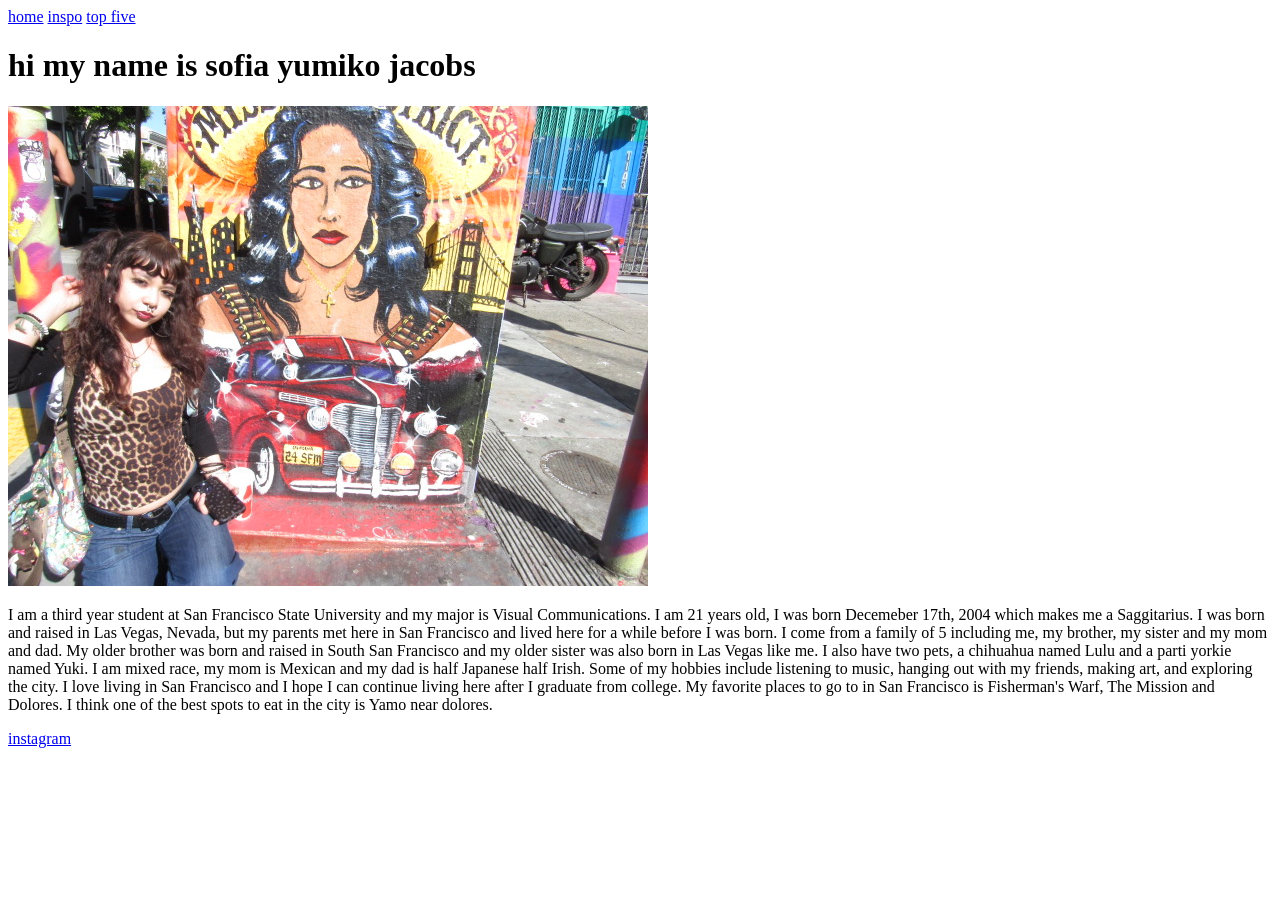
==== index.html @ 43ec534a "initial upload" ====
<!DOCTYPE html>
<html lang="en">
<head>
    <meta charset="UTF-8">
    <link rel="stylesheet" href="styles.css">
    <title>sofia yumiko jacobs</title>
    
</head>

<body>
    
    <a href ="../jacobs_sofia_portfolio/index.html">home</a>
    <a href="../sofia_jacobs_inspirationpage/index.html">inspo</a>
    <a href="../sofia_jacobs_topFivePage/index.html">top five</a>

    <h1>hi my name is sofia yumiko jacobs</h1>


    <img src="img/me.png" alt="Sofia Yumiko Jacobs">


    <p>I am a third year student at San Francisco State University and my major is Visual Communications. I am 21 years old, I was born Decemeber 17th, 2004 which makes me a Saggitarius. I was born and raised in Las Vegas, Nevada, but my parents met here in San Francisco and lived here for a while before I was born. I come from a family of 5 including me, my brother, my sister and my mom and dad. My older brother was born and raised in South San Francisco and my older sister was also born in Las Vegas like me. I also have two pets, a chihuahua named Lulu and a parti yorkie named Yuki. I am mixed race, my mom is Mexican and my dad is half Japanese half Irish. Some of my hobbies include listening to music, hanging out with my friends, making art, and exploring the city. I love living in San Francisco and I hope I can continue living here after I graduate from college. My favorite places to go to in San Francisco is Fisherman's Warf, The Mission and Dolores. I think one of the best spots to eat in the city is Yamo near dolores.</p>

    <a href="https://www.instagram.com/sofiayumik0/">instagram</a>




</body> 
</html>
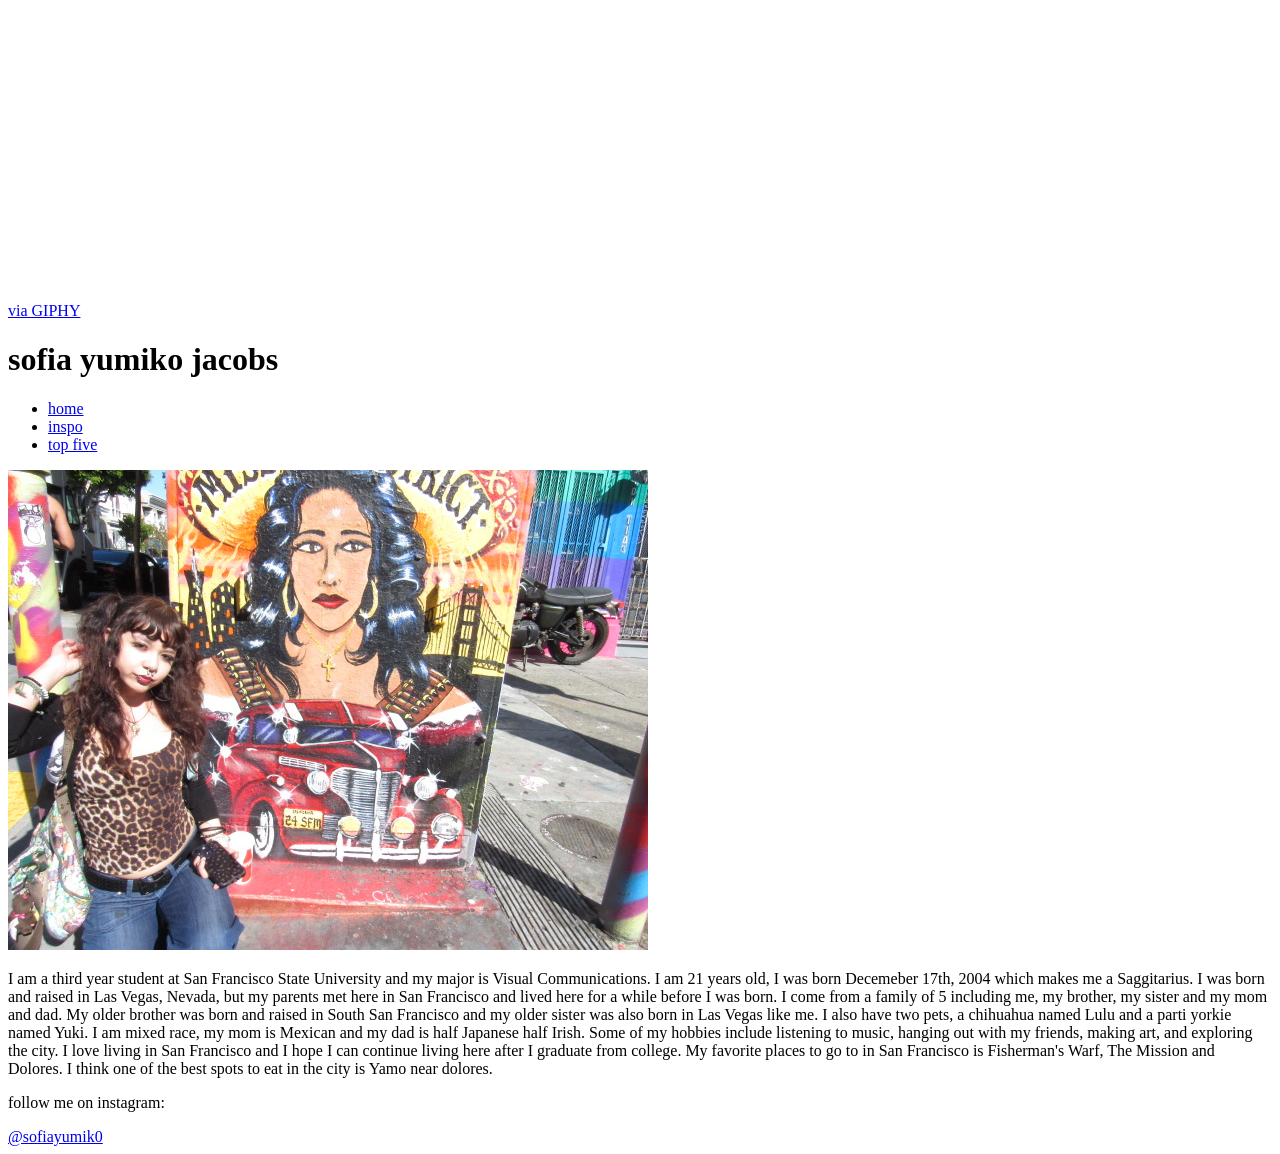
==== commit 11787651: "Add files via upload" ====
--- a/index.html
+++ b/index.html
@@ -1,29 +1,67 @@
 <!DOCTYPE html>
 <html lang="en">
 <head>
-    <meta charset="UTF-8">
-    <link rel="stylesheet" href="styles.css">
-    <title>sofia yumiko jacobs</title>
-    
-</head>
+        <meta charset="UTF-8">
+        <link rel="stylesheet" href="css/style.css">
+        <title>sofia yumiko jacobs</title>
 
-<body>
-    
-    <a href ="../jacobs_sofia_portfolio/index.html">home</a>
-    <a href="../sofia_jacobs_inspirationpage/index.html">inspo</a>
-    <a href="../sofia_jacobs_topFivePage/index.html">top five</a>
-
-    <h1>hi my name is sofia yumiko jacobs</h1>
+        <link rel="preconnect" href="https://fonts.googleapis.com">
+        <link rel="preconnect" href="https://fonts.gstatic.com" crossorigin>
+        <link href="https://fonts.googleapis.com/css2?family=Bungee&family=Sixtyfour&display=swap" rel="stylesheet">
+        <link href="https://fonts.googleapis.com/css2?family=Bungee&family=Pixelify+Sans:wght@400..700&family=Sixtyfour&display=swap" rel="stylesheet">
 
 
-    <img src="img/me.png" alt="Sofia Yumiko Jacobs">
+</head>
+<body>
+    <header>
+        <div class="header-content">
+
+            <div class="dog-gif">
+                <iframe
+               src="https://giphy.com/embed/JISSFjNQgPdyzblyHD" 
+               width="480" 
+               height="274" 
+               style="" 
+               frameBorder="0" 
+               class="giphy-embed" 
+               allowFullScreen>
+            </iframe>
+           
+            <p>
+                <a href="https://giphy.com/gifs/JISSFjNQgPdyzblyHD">via GIPHY</a>
+            </p>
 
 
-    <p>I am a third year student at San Francisco State University and my major is Visual Communications. I am 21 years old, I was born Decemeber 17th, 2004 which makes me a Saggitarius. I was born and raised in Las Vegas, Nevada, but my parents met here in San Francisco and lived here for a while before I was born. I come from a family of 5 including me, my brother, my sister and my mom and dad. My older brother was born and raised in South San Francisco and my older sister was also born in Las Vegas like me. I also have two pets, a chihuahua named Lulu and a parti yorkie named Yuki. I am mixed race, my mom is Mexican and my dad is half Japanese half Irish. Some of my hobbies include listening to music, hanging out with my friends, making art, and exploring the city. I love living in San Francisco and I hope I can continue living here after I graduate from college. My favorite places to go to in San Francisco is Fisherman's Warf, The Mission and Dolores. I think one of the best spots to eat in the city is Yamo near dolores.</p>
+                <h1 class="bungee-regular">sofia yumiko jacobs</h1>
+            </div>
 
-    <a href="https://www.instagram.com/sofiayumik0/">instagram</a>
+            
+
+            <nav>
+                <ul>
+                    <li><a href="/portfolio/index.html">home</a></li>
+                    <li><a href="/portfolio/sofia_jacobs_inspirationpage%20copy/inspiration.html">inspo</a></li>
+                    <li><a href="/portfolio/sofia_jacobs_topFivePage%20copy/topFives.html">top five</a></li>
+                </ul>
+            </nav>
+        </div>
+    </header>
+
+<div class="img-box">
+    <img src="img/me.png" alt="Sofia Yumiko Jacobs">
+</div>
+
+<div class="text-box">
+<p> I am a third year student at San Francisco State University and my major is Visual Communications. I am 21 years old, I was born Decemeber 17th, 2004 which makes me a Saggitarius. I was born and raised in Las Vegas, Nevada, but my parents met here in San Francisco and lived here for a while before I was born. I come from a family of 5 including me, my brother, my sister and my mom and dad. My older brother was born and raised in South San Francisco and my older sister was also born in Las Vegas like me. I also have two pets, a chihuahua named Lulu and a parti yorkie named Yuki. I am mixed race, my mom is Mexican and my dad is half Japanese half Irish. Some of my hobbies include listening to music, hanging out with my friends, making art, and exploring the city. I love living in San Francisco and I hope I can continue living here after I graduate from college. My favorite places to go to in San Francisco is Fisherman's Warf, The Mission and Dolores. I think one of the best spots to eat in the city is Yamo near dolores.</p>
+</div>
 
 
+<footer>
+    <div class="footer-content">
+        <p>follow me on instagram:</p>
+        <a class="footer-link" href="https://www.instagram.com/sofiayumik0/" target="_blank">@sofiayumik0</a>
+    </div>
+</footer>
 
 
 </body> 
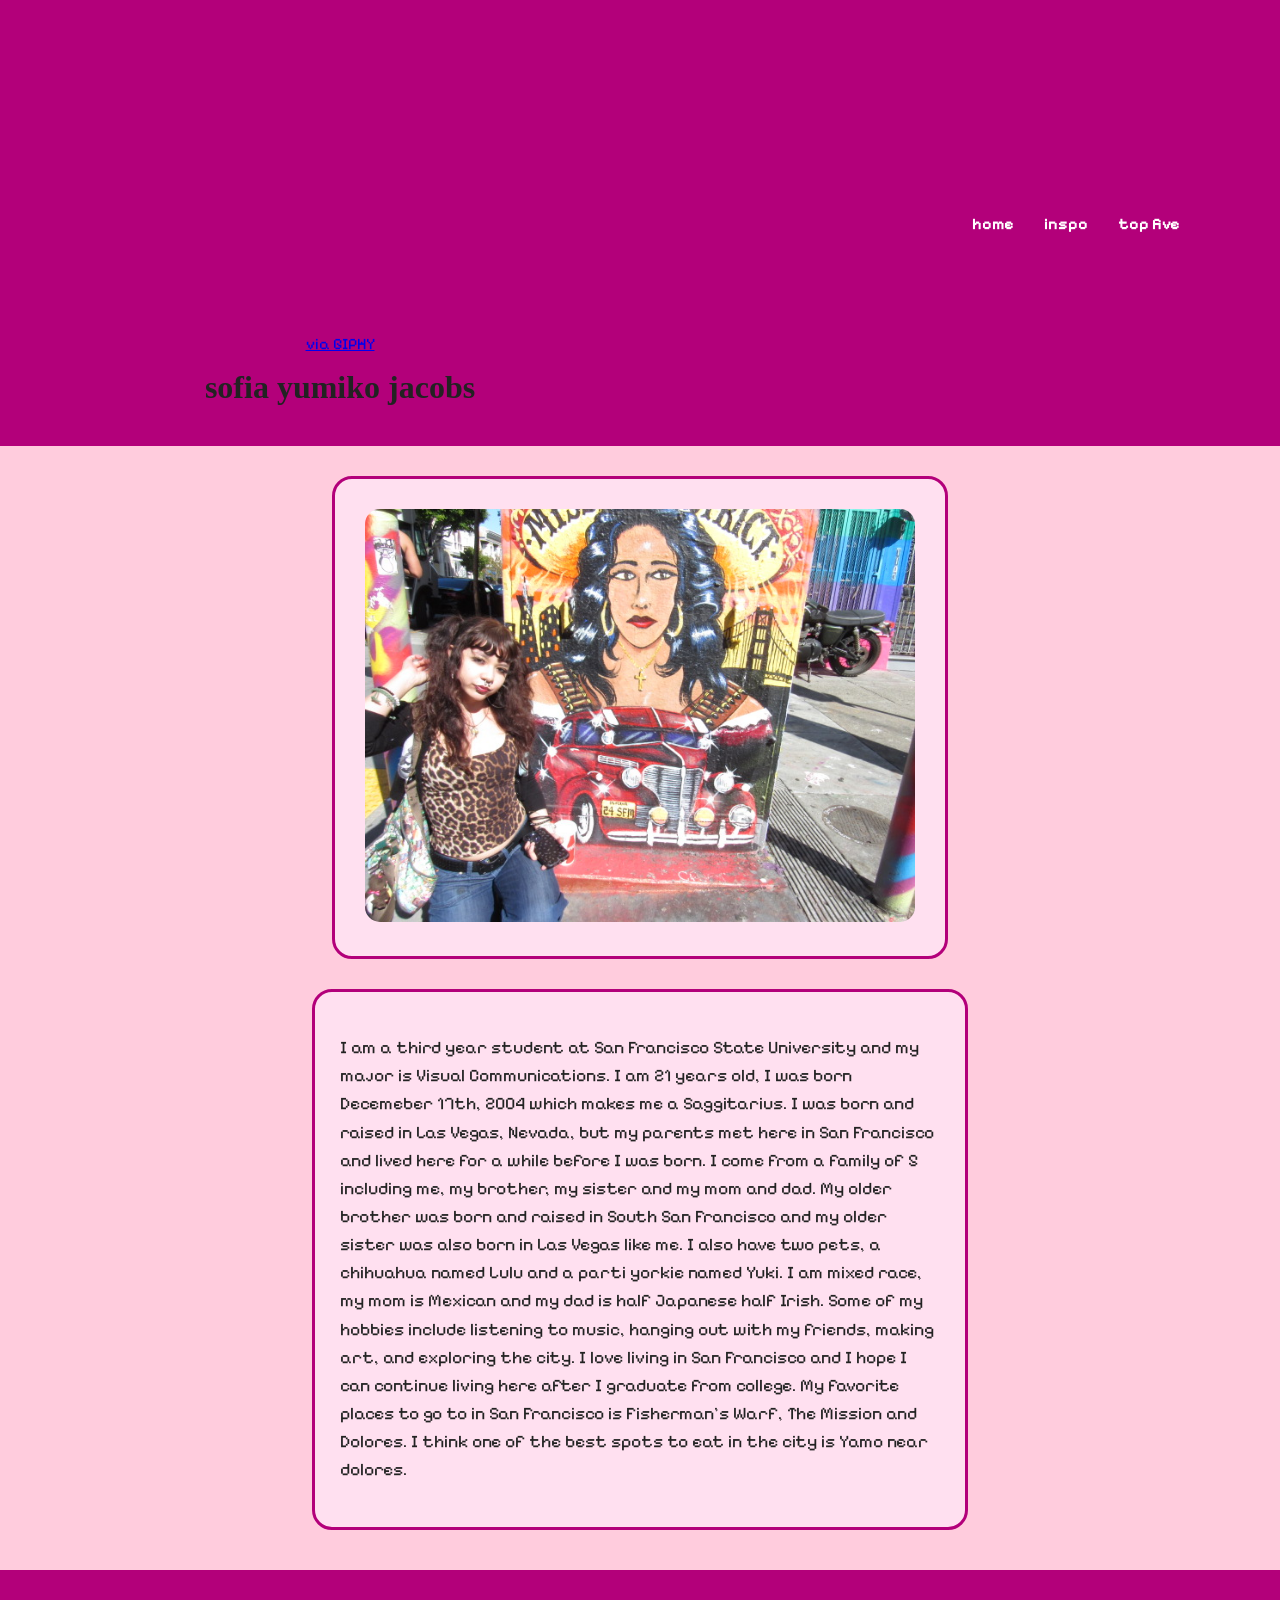
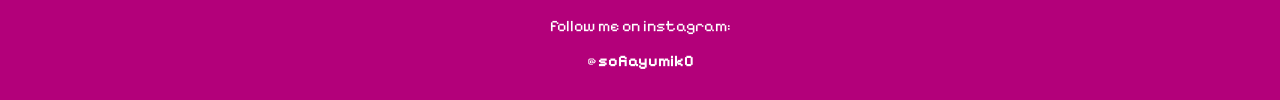
==== commit d1e32e0a: "Update stylesheet link and navigation links" ====
--- a/index.html
+++ b/index.html
@@ -2,7 +2,7 @@
 <html lang="en">
 <head>
         <meta charset="UTF-8">
-        <link rel="stylesheet" href="css/style.css">
+        <link rel="stylesheet" href="style.css">
         <title>sofia yumiko jacobs</title>
 
         <link rel="preconnect" href="https://fonts.googleapis.com">
@@ -18,34 +18,32 @@
 
             <div class="dog-gif">
                 <iframe
-               src="https://giphy.com/embed/JISSFjNQgPdyzblyHD" 
-               width="480" 
-               height="274" 
-               style="" 
-               frameBorder="0" 
-               class="giphy-embed" 
-               allowFullScreen>
-            </iframe>
-           
-            <p>
-                <a href="https://giphy.com/gifs/JISSFjNQgPdyzblyHD">via GIPHY</a>
-            </p>
+                    src="https://giphy.com/embed/JISSFjNQgPdyzblyHD" 
+                    width="480" 
+                    height="274"
+                    frameBorder="0"
+                    class="giphy-embed"
+                    allowFullScreen>
+                </iframe>
 
+                <p>
+                    <a href="https://giphy.com/gifs/JISSFjNQgPdyzblyHD">via GIPHY</a>
+                </p>
 
                 <h1 class="bungee-regular">sofia yumiko jacobs</h1>
             </div>
 
-            
-
             <nav>
                 <ul>
-                    <li><a href="/portfolio/index.html">home</a></li>
-                    <li><a href="/portfolio/sofia_jacobs_inspirationpage%20copy/inspiration.html">inspo</a></li>
-                    <li><a href="/portfolio/sofia_jacobs_topFivePage%20copy/topFives.html">top five</a></li>
+                    <li><a href="index.html">home</a></li>
+                    <li><a href="sofia_jacobs_inspirationpage copy/inspiration.html">inspo</a></li>
+                    <li><a href="sofia_jacobs_topFivePage copy/topFives.html">top five</a></li>
                 </ul>
             </nav>
+
         </div>
     </header>
+
 
 <div class="img-box">
     <img src="img/me.png" alt="Sofia Yumiko Jacobs">
@@ -65,4 +63,4 @@
 
 
 </body> 
-</html>+</html>
--- a/style.css
+++ b/style.css
@@ -0,0 +1,135 @@
+:root {
+    --bg: #ffb6d9;
+    --text: #222;
+    --link: #b3007a;
+    --accent: #ff69b4;
+    --max-width: 900px;
+}
+
+body {
+    margin: 0;
+    font-family: "Pixelify Sans", sans-serif;
+   background-color: #ffccdd;
+    color: var(--text);
+}
+
+header {
+    background-color: var(--link);
+    padding: 40px;
+    text-align: center;
+}
+
+.header-content {
+    width: 90%;
+    max-width: 1200px;
+    margin: 0 auto;
+
+    display:flex;
+    justify-content: space-between;
+    align-items: center;
+}
+
+header h1 {
+    font-size: 2.5 rem;
+    margin: 0;
+}
+
+.title-with-gif {
+    display: flex;
+    align-items: center;
+    gap: 15px;
+}
+
+.header-gif {
+    width: 40px;
+    height: auto;
+    border-radius: 10px;
+}
+
+nav ul {
+    list-style: none;
+    display: flex;
+    gap: 30px;
+    margin: 0;
+    padding: 0;
+}
+
+nav a {
+    color: white;
+    text-decoration: none;
+    font-size: 1.2 rem;
+    font-weight: bold;
+}
+
+nav a:hover {
+    color: var(--accent);
+}
+
+.bungee-regular {
+    font-family: 'Bungee Regular', cursive;
+}
+
+.container {
+    max-width: var(--max-width);
+    margin: 0 auto;
+    padding: 2rem;
+}
+
+.img-box {
+    width: 550px;
+    margin: 30px auto;
+    padding: 30px;
+    background: #ffe0f0;
+    border: 3px solid #b3007a;
+    border-radius: 20px;
+    text-align: center;
+}
+
+.img-box img {
+    width: 100%;
+    border-radius: 15px;
+    diplay: block;
+    transition: box-shadow 0.3s ease, transform 0.3s ease;
+}
+
+.img-box img:hover {
+    box-shadow: 0 0 25px #ff69b4;
+    transform: scale(1.03);
+}
+
+.text-box {
+    width: 600px;
+    margin: 30px auto;
+    padding: 25px;
+    background: #ffe0f0;
+    border: 3px solid #b3007a;
+    border-radius: 20px;
+    font-size: 1.1rem;
+    line-height: 1.6;
+}
+
+footer {
+    background-color: #b3007a;
+    padding: 30px;
+    margin-top: 40px;
+    text-align: center;
+    color: white;
+}
+
+.footer-content {
+    width: 90%;
+    max-width: 1200px;
+    margin: 0 auto;
+}
+
+.footer-link {
+    color: white;
+    text-decoration: none;
+    font-weight: bold;
+    font-size: 1.2 rem;
+}
+
+.fotter-link:hover {
+    color: var(--accent);
+}
+
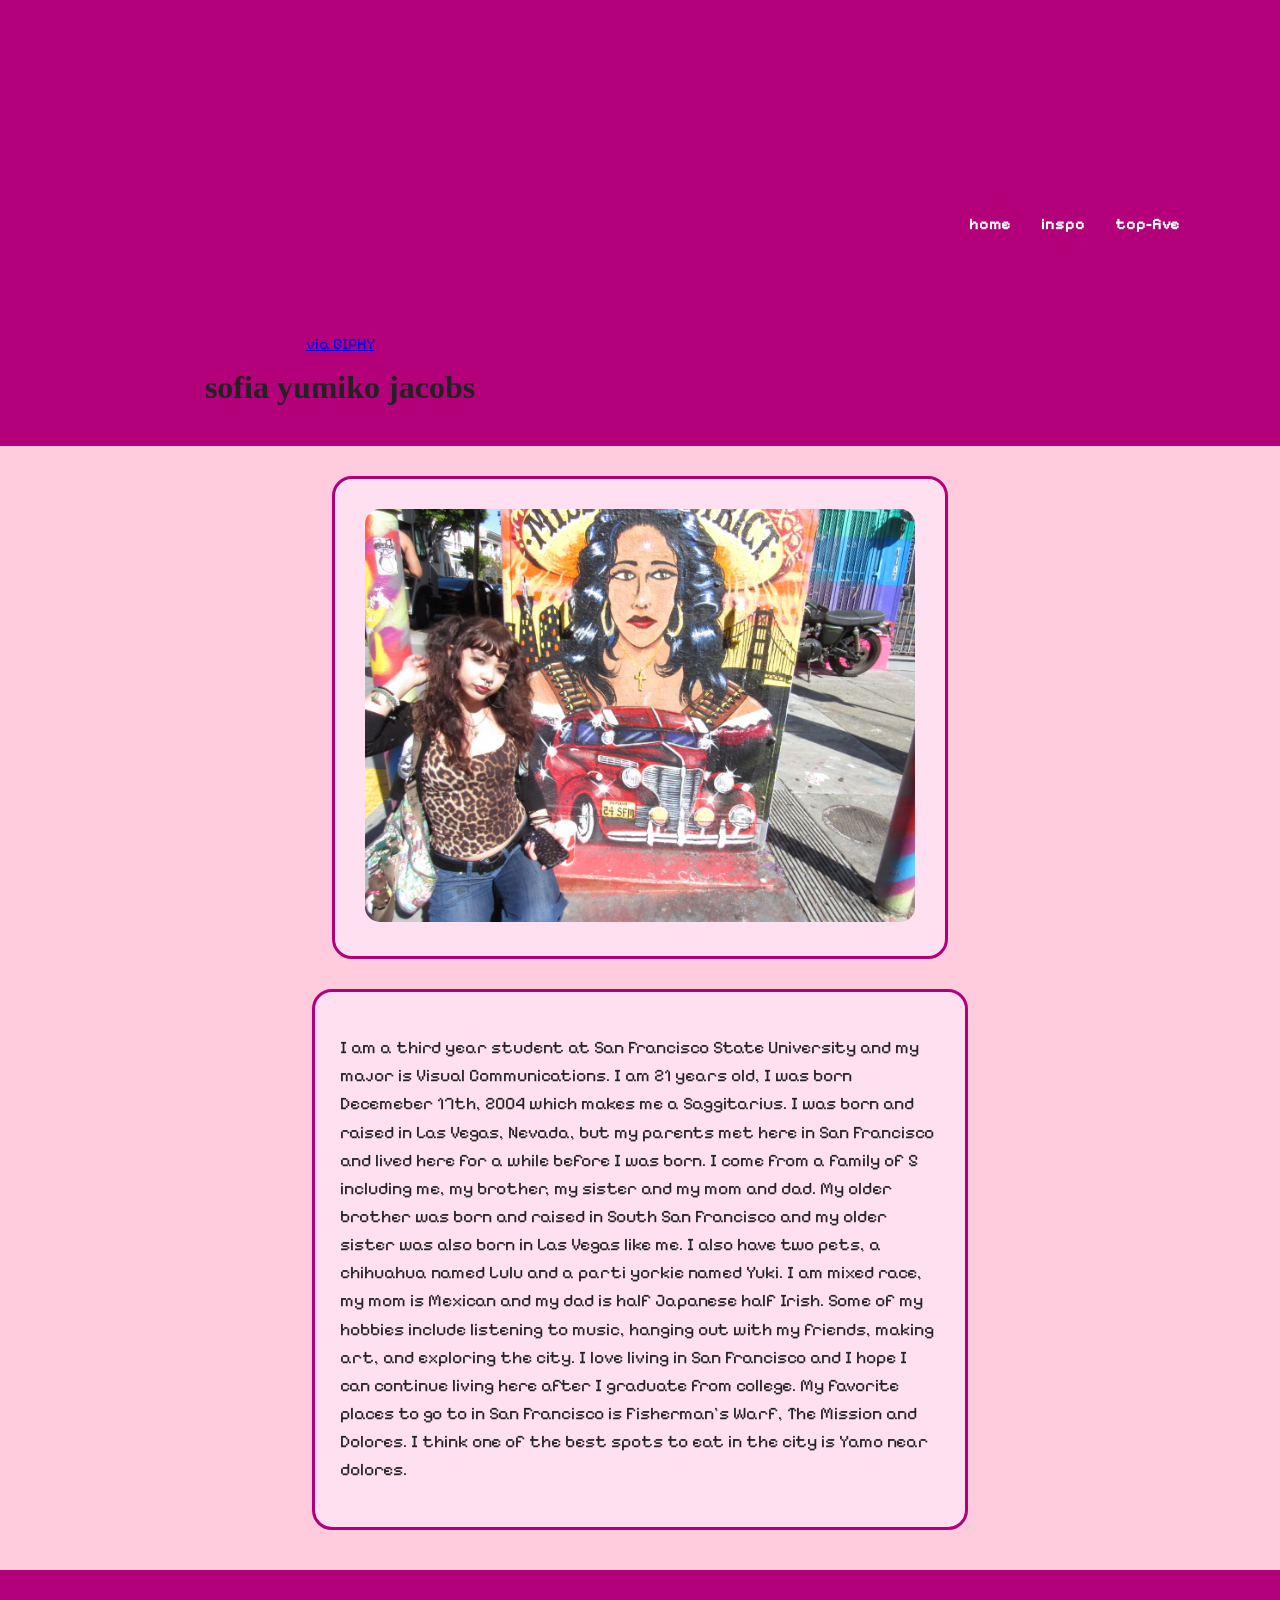
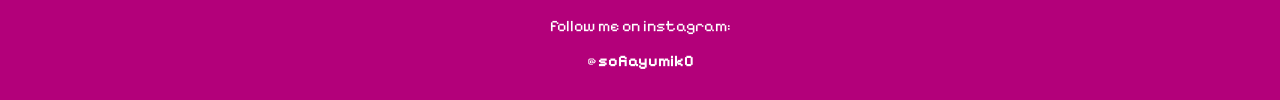
==== commit 157306d1: "Rename 'top five' link to 'top-five'" ====
--- a/index.html
+++ b/index.html
@@ -36,8 +36,8 @@
             <nav>
                 <ul>
                     <li><a href="index.html">home</a></li>
-                    <li><a href="sofia_jacobs_inspirationpage copy/inspiration.html">inspo</a></li>
-                    <li><a href="sofia_jacobs_topFivePage copy/topFives.html">top five</a></li>
+                    <li><a href="sofia_jacobs_inspirationpage copy/inspo.html">inspo</a></li>
+                    <li><a href="sofia_jacobs_topFivePage copy/topfive.html">top-five</a></li>
                 </ul>
             </nav>
 
@@ -61,6 +61,4 @@
     </div>
 </footer>
 
-
 </body> 
-</html>
